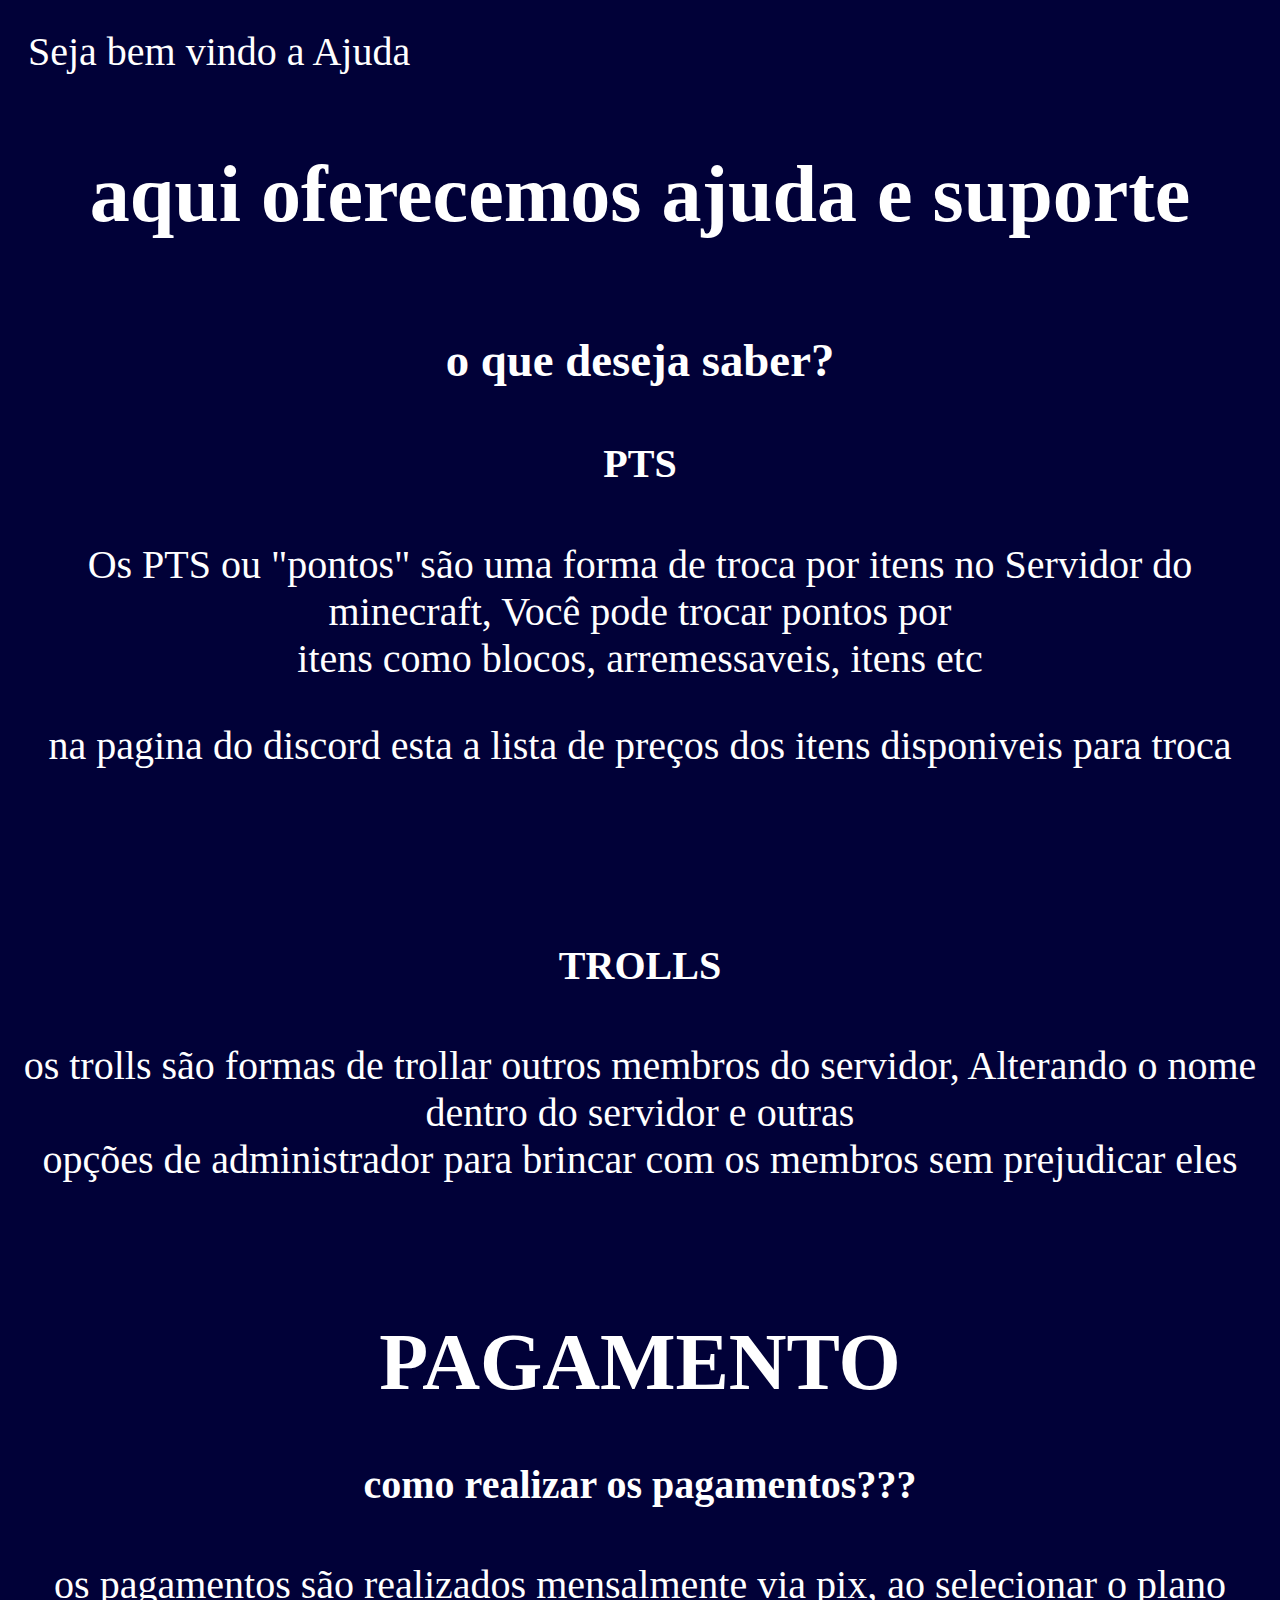
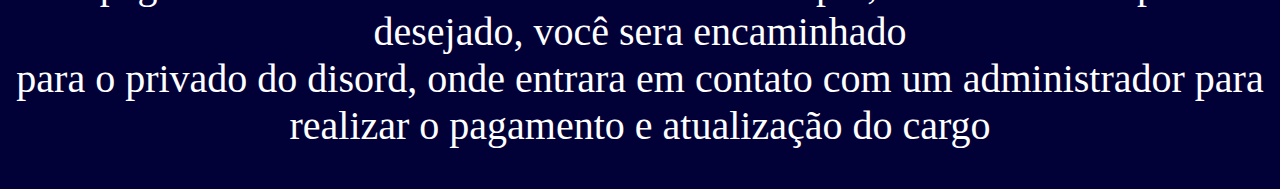
==== ajuda.html @ 7e1d84ee "Add files via upload" ====
<!DOCTYPE html>
<html lang="en">

<head>
    <link rel="stylesheet" href="ajuda.css">
    <meta charset="UTF-8">
    <meta name="viewport" content="width=device-width, initial-scale=1.0">
    <section class="cabeçalho">
    <title>Ajuda</title>
    <header>Seja bem vindo a Ajuda</header>
    </section>
</head>

<body>
    <section class="ajuda-conteudo">
        <div class="pts">
        <h1 class="firsth1">aqui oferecemos ajuda e suporte</h1>
        <h3>o que deseja saber?</h3>
        <h4>PTS</h4>
        <p>Os PTS ou "pontos" são uma forma de troca por itens no Servidor do minecraft, Você pode trocar pontos por <br> itens como blocos, arremessaveis, itens etc</p>
        <p>na pagina do discord esta a lista de preços dos itens disponiveis para troca</p>
        </div>
        <div>
        <h4 class="trol">TROLLS</h4>
        <p class="terp">os trolls são formas de trollar outros membros do servidor, Alterando o nome dentro do servidor e outras <br> opções de administrador para brincar com os membros sem prejudicar eles</p>
        </div>
        <div class="pagamento">
    <h1>PAGAMENTO</h1>

    <h4>como realizar os pagamentos???</h4>

    <p>os pagamentos são realizados mensalmente via pix, ao selecionar o plano desejado, você sera encaminhado <br> para o privado do disord, onde entrara em contato com um administrador para realizar o pagamento e atualização do cargo</p>
    </div>
</section>

</body>

</html>
---- ajuda.css ----
body {
    background-color: rgb(1, 1, 56);
    font-size: 40px;
}

.cabeçalho {
    color: white;
    padding: 20px;
}

.ajuda-conteudo {
    color: white;
    text-align: center;
}

.pts {
    padding-bottom: 80px;
}

.firsth1 {
    padding-bottom: 40px;
}

.terp {
    padding-bottom: 80px;
}
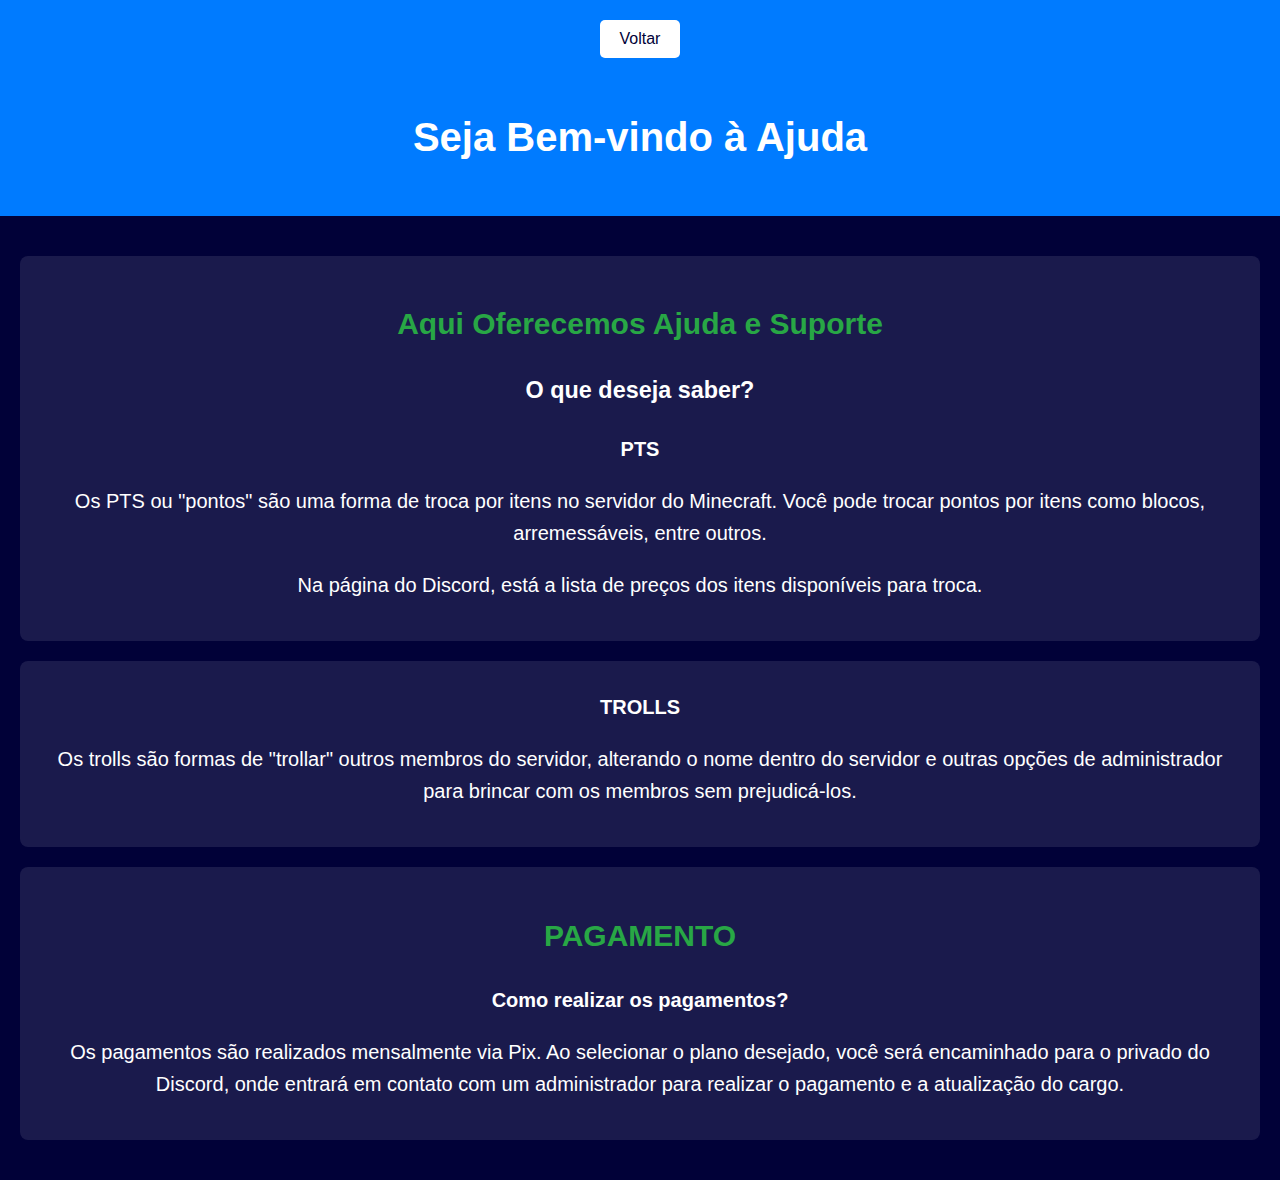
==== commit 7f1ecbc0: "Add files via upload" ====
--- a/ajuda.html
+++ b/ajuda.html
@@ -1,38 +1,36 @@
 <!DOCTYPE html>
-<html lang="en">
-
+<html lang="pt-br">
 <head>
-    <link rel="stylesheet" href="ajuda.css">
     <meta charset="UTF-8">
     <meta name="viewport" content="width=device-width, initial-scale=1.0">
-    <section class="cabeçalho">
     <title>Ajuda</title>
-    <header>Seja bem vindo a Ajuda</header>
-    </section>
+    <link rel="stylesheet" href="ajuda.css">
 </head>
+<body>
+    <header class="cabeçalho">
+        <button class="voltar"><a href="index.html">Voltar</a></button>
+        <h1>Seja Bem-vindo à Ajuda</h1>
+    </header>
 
-<body>
     <section class="ajuda-conteudo">
         <div class="pts">
-        <h1 class="firsth1">aqui oferecemos ajuda e suporte</h1>
-        <h3>o que deseja saber?</h3>
-        <h4>PTS</h4>
-        <p>Os PTS ou "pontos" são uma forma de troca por itens no Servidor do minecraft, Você pode trocar pontos por <br> itens como blocos, arremessaveis, itens etc</p>
-        <p>na pagina do discord esta a lista de preços dos itens disponiveis para troca</p>
+            <h2 class="firsth1">Aqui Oferecemos Ajuda e Suporte</h2>
+            <h3>O que deseja saber?</h3>
+            <h4>PTS</h4>
+            <p>Os PTS ou "pontos" são uma forma de troca por itens no servidor do Minecraft. Você pode trocar pontos por itens como blocos, arremessáveis, entre outros.</p>
+            <p>Na página do Discord, está a lista de preços dos itens disponíveis para troca.</p>
         </div>
-        <div>
-        <h4 class="trol">TROLLS</h4>
-        <p class="terp">os trolls são formas de trollar outros membros do servidor, Alterando o nome dentro do servidor e outras <br> opções de administrador para brincar com os membros sem prejudicar eles</p>
+
+        <div class="trolls">
+            <h4>TROLLS</h4>
+            <p>Os trolls são formas de "trollar" outros membros do servidor, alterando o nome dentro do servidor e outras opções de administrador para brincar com os membros sem prejudicá-los.</p>
         </div>
+
         <div class="pagamento">
-    <h1>PAGAMENTO</h1>
-
-    <h4>como realizar os pagamentos???</h4>
-
-    <p>os pagamentos são realizados mensalmente via pix, ao selecionar o plano desejado, você sera encaminhado <br> para o privado do disord, onde entrara em contato com um administrador para realizar o pagamento e atualização do cargo</p>
-    </div>
-</section>
-
+            <h2>PAGAMENTO</h2>
+            <h4>Como realizar os pagamentos?</h4>
+            <p>Os pagamentos são realizados mensalmente via Pix. Ao selecionar o plano desejado, você será encaminhado para o privado do Discord, onde entrará em contato com um administrador para realizar o pagamento e a atualização do cargo.</p>
+        </div>
+    </section>
 </body>
-
-</html>+</html>
--- a/ajuda.css
+++ b/ajuda.css
@@ -1,26 +1,55 @@
 body {
     background-color: rgb(1, 1, 56);
-    font-size: 40px;
+    font-family: Arial, sans-serif;
+    color: white;
+    font-size: 20px; 
+    line-height: 1.6; 
+    margin: 0;
+    padding: 0;
 }
 
 .cabeçalho {
-    color: white;
+    background-color: #007bff;
+    padding: 20px;
+    text-align: center;
+}
+
+.voltar {
+    background-color: white; 
+    color: rgb(1, 1, 56); 
+    border: none;
+    border-radius: 5px; 
+    padding: 10px 20px; 
+    cursor: pointer;
+    font-size: 16px;
+    margin-bottom: 20px; 
+}
+
+.voltar a {
+    text-decoration: none;
+    color: inherit; 
+}
+
+.ajuda-conteudo {
+    text-align: center;
     padding: 20px;
 }
 
-.ajuda-conteudo {
-    color: white;
-    text-align: center;
-}
-
-.pts {
-    padding-bottom: 80px;
+.pts, .trolls, .pagamento {
+    margin: 20px 0;
+    padding: 20px;
+    background-color: rgba(255, 255, 255, 0.1);
+    border-radius: 8px;
 }
 
 .firsth1 {
-    padding-bottom: 40px;
+    margin-bottom: 20px; 
 }
 
-.terp {
-    padding-bottom: 80px;
-}+h2 {
+    color: #28a745; 
+}
+
+h4 {
+    margin: 10px 0;
+}
